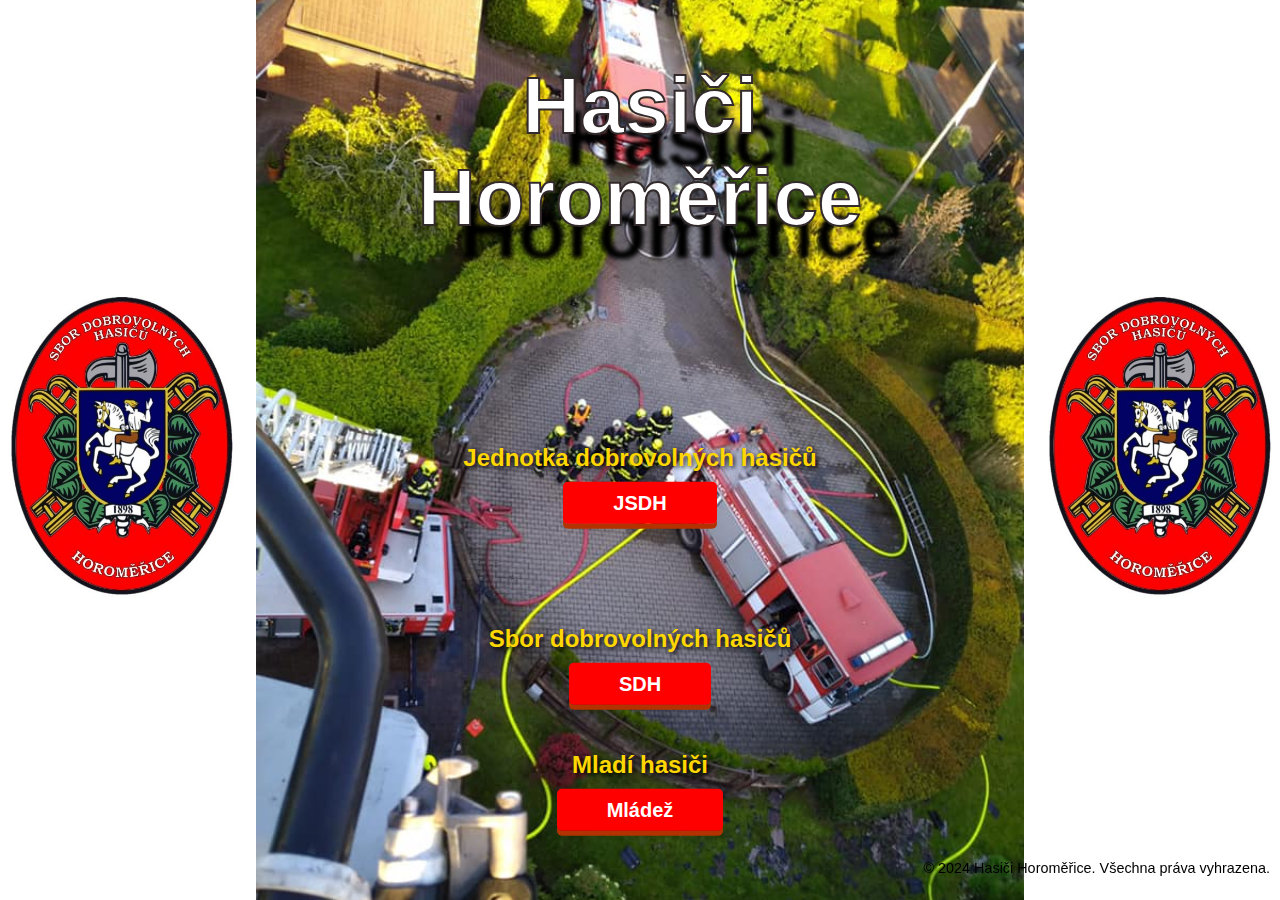
==== index.html @ ecec122a "Add files via upload" ====
<!DOCTYPE html>
<html lang="cs">
<head>
    <meta charset="UTF-8">
    <meta name="viewport" content="width=device-width, initial-scale=1.0">
    <meta name="author" content="Daniel-N">
    <link rel="stylesheet" type="text/css" href="styly.css">
    <title>Hasiči Horoměřice</title>
</head>
<body>
    <div class="pozadi">
        <!-- Logo vlevo -->
        <img src="obrázky/znakořez2.jpg" alt="Logo vlevo" class="logo-levy">
        
        <!-- Logo vpravo -->
        <img src="obrázky/znakořez2.jpg" alt="Logo vpravo" class="logo-pravy">
  </div>
        <div class="obsah">
            <header>
                <h1>Hasiči Horoměřice</h1>
            </header>
            <main>
                <h2>Jednotka dobrovolných hasičů</h2>
                <a href="jednotka.html" class="btn-3d">JSDH</a>
                <br><br><br><br><br><br>
                <h2>Sbor dobrovolných hasičů</h2>
                <a href="sbor.html" class="btn-3d">SDH</a>
                <br><br><br>
                <h2>Mladí hasiči</h2>
                <a href="mládež.html" class="btn-3d">Mládež</a>

                <br><br><br><br><br>
            </main>
        </div>
    </div>
</body>
<footer>
    <p class="copyright">&copy; 2024 Hasiči Horoměřice. Všechna práva vyhrazena.</p>
</footer>

</html>
---- styly.css ----
/* Reset stylů */
html, body {
    margin: 0;
    padding: 0;
    box-sizing: border-box;
    height: 100%; /* Celá výška stránky */
}

body {
    display: flex;
    justify-content: center;
    align-items: center;
    height: 100%;
    font-family: Arial, sans-serif; /* Základní font */
}

/* Pozadí stránky */
.pozadi {
    position: relative;
    width: 60%;
    height: 100%;
    background-image: url('obrázky/zásah JSDH.jpg');
    background-size: cover;
    background-position: center;
    background-repeat: no-repeat;
}

/* Loga po stranách */
.logo-levy,
.logo-pravy {
    position: absolute;
    top: 50%;
    width: 230px; /* Nastavení šířky loga */
    transform: translateY(-50%);
}

.logo-levy {
    left: -250px; /* Umístění vlevo */
}

.logo-pravy {
    right: -250px; /* Umístění vpravo */
}

/* Obsah na středu */
.obsah {
    position: absolute;
    top: 50%;
    left: 50%;
    transform: translate(-50%, -50%);
    text-align: center;
    color: white;
}

/* Nadpis h1 */
header h1 {
	font-size: 80px; /* Velikost textu */
    font-weight: bold; /* Tučné písmo */
    color: white; /* Barva textu průhledná */
    -webkit-text-stroke: 2px rgb(51, 43, 43); /* Černá kontura (pro prohlížeče WebKit) */
     text-stroke: 2px rgb(51, 46, 46); /* Černá kontura (pro ostatní prohlížeče) */
    text-shadow: 42px 33px 4px black;
    margin-bottom: 200px;
	text-align: center; /* Zarovnání textu na střed */
}

/* Vedlejší nadpis h2 */
h2 {
    font-size: 1.5rem;
    color: #ffd700; /* Zlatá barva */
    text-shadow: 2px 2px 5px black;
    margin-bottom: 20px;
}

/* 3D tlačítko */
.btn-3d {
    font-size: 20px;
    font-weight: bold;
    color: white;
    background-color: red;
    border: none;
    padding: 10px 50px;
    border-radius: 5px;
    box-shadow: 0 5px #b33300;
    cursor: pointer;
    text-decoration: none;
    transition: all 0.2s ease;
}

.btn-3d:active {
    box-shadow: 0 2px #b33300;
    transform: translateY(3px);
}

/* Responzivita */
@media (max-width: 768px) {
    header h1 {
        font-size: 2rem;
    }

    h2 {
        font-size: 1.2rem;
    }

    .btn-3d {
        font-size: 16px;
        padding: 10px 20px;
    }

    .logo-levy,
    .logo-pravy {
        width: 60px; /* Menší šířka loga na mobilu */
    }
}
footer {
    position: fixed; /* Fixace na stránce (zůstává na místě i při scrollování) */
    bottom: 0; /* Umístění u spodního okraje */
    right: 0; /* Zarovnání k levému okraji */
    color: black; /* Bílý text */
    padding: 10px; /* Vnitřní mezera */
    font-size: 0.9rem; /* Velikost písma */
    z-index: 10; /* Zajištění, že bude nad ostatními prvky */
}
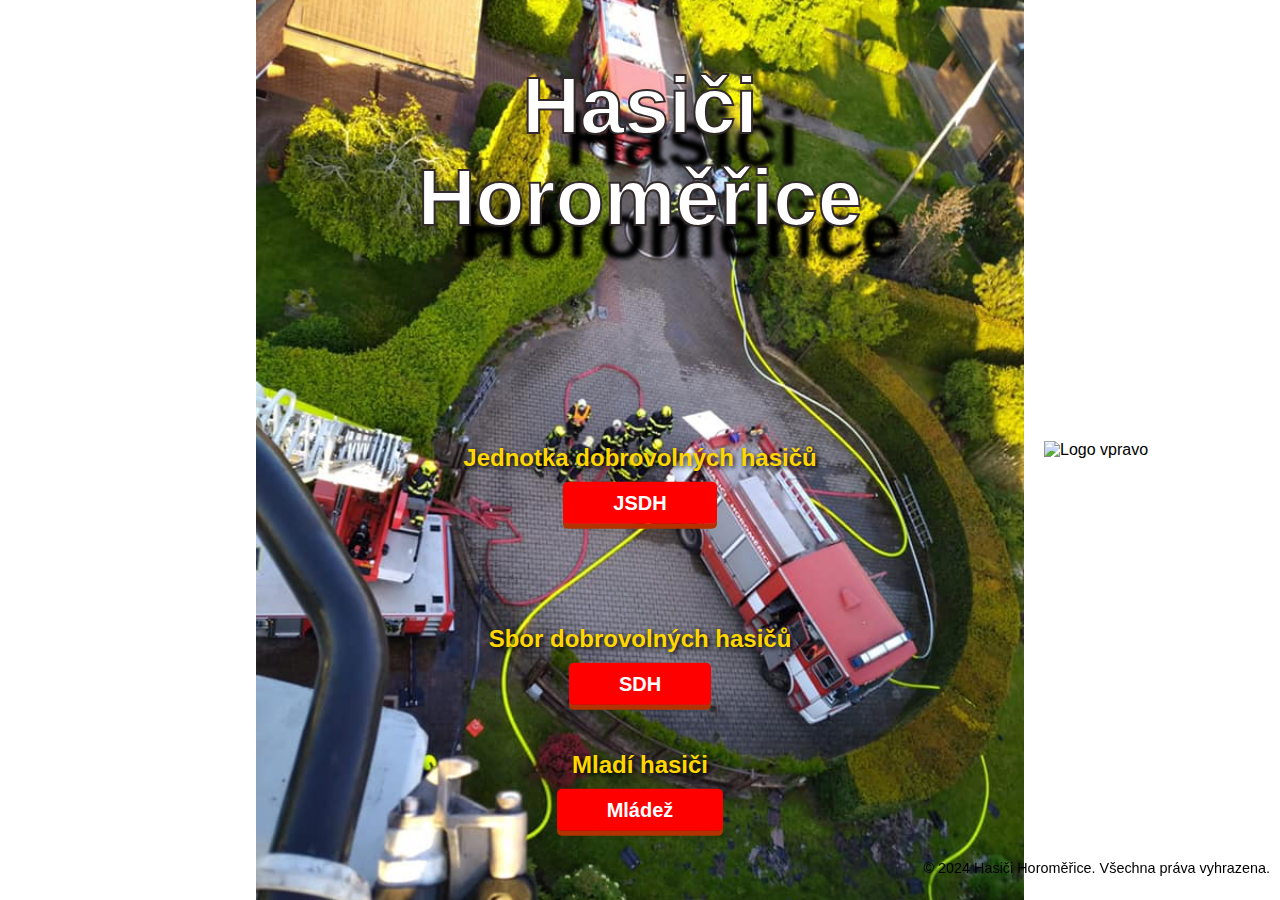
==== commit 10736963: "Update index.html" ====
--- a/index.html
+++ b/index.html
@@ -9,11 +9,9 @@
 </head>
 <body>
     <div class="pozadi">
-        <!-- Logo vlevo -->
-        <img src="obrázky/znakořez2.jpg" alt="Logo vlevo" class="logo-levy">
-        
+                
         <!-- Logo vpravo -->
-        <img src="obrázky/znakořez2.jpg" alt="Logo vpravo" class="logo-pravy">
+        <img src="obrázky/znakořez22.png" alt="Logo vpravo" class="logo-pravy">
   </div>
         <div class="obsah">
             <header>
--- a/styly.css
+++ b/styly.css
@@ -121,4 +121,3 @@
     font-size: 0.9rem; /* Velikost písma */
     z-index: 10; /* Zajištění, že bude nad ostatními prvky */
 }
-
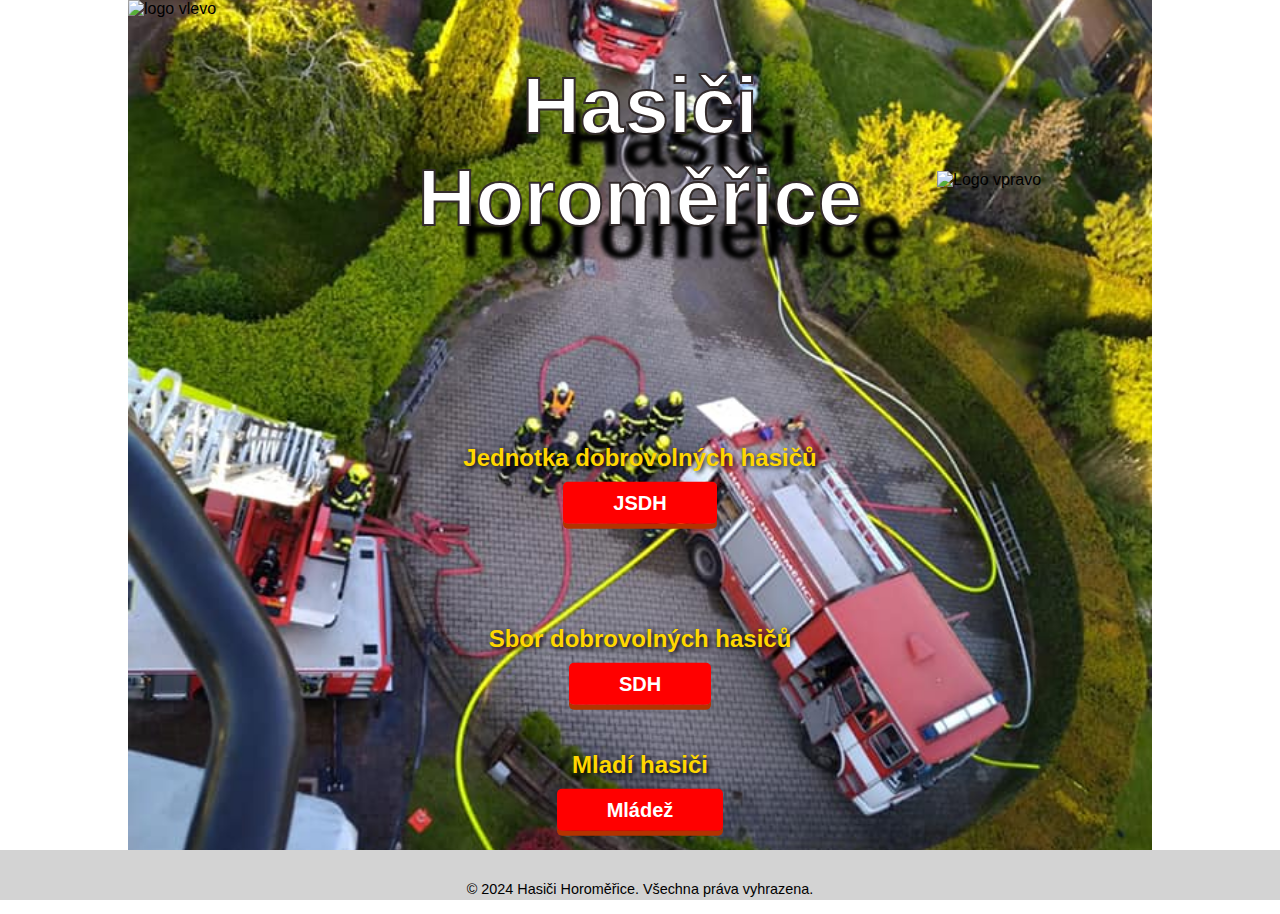
==== commit 20cf7e51: "Update index.html" ====
--- a/index.html
+++ b/index.html
@@ -9,9 +9,11 @@
 </head>
 <body>
     <div class="pozadi">
+        <!-- logo levý-->
+        <img src="obrázky/znakořez22.png" alt="logo vlevo" class="logo-levy">
                 
         <!-- Logo vpravo -->
-        <img src="obrázky/znakořez22.png" alt="Logo vpravo" class="logo-pravy">
+         <img src="obrázky/znakořez22.png" alt="Logo vpravo" class="logo-pravy">
   </div>
         <div class="obsah">
             <header>
--- a/styly.css
+++ b/styly.css
@@ -17,7 +17,7 @@
 /* Pozadí stránky */
 .pozadi {
     position: relative;
-    width: 60%;
+    width: 80%;
     height: 100%;
     background-image: url('obrázky/zásah JSDH.jpg');
     background-size: cover;
@@ -25,21 +25,16 @@
     background-repeat: no-repeat;
 }
 
-/* Loga po stranách */
-.logo-levy,
+/* Logo  */
 .logo-pravy {
     position: absolute;
-    top: 50%;
-    width: 230px; /* Nastavení šířky loga */
+    top: 20%;
+    width: 175px; /* Nastavení šířky loga */
     transform: translateY(-50%);
 }
 
-.logo-levy {
-    left: -250px; /* Umístění vlevo */
-}
-
 .logo-pravy {
-    right: -250px; /* Umístění vpravo */
+    right: 40px; /* Umístění vpravo */
 }
 
 /* Obsah na středu */
@@ -112,12 +107,19 @@
         width: 60px; /* Menší šířka loga na mobilu */
     }
 }
+
+/* Patička */
 footer {
-    position: fixed; /* Fixace na stránce (zůstává na místě i při scrollování) */
+    position: absolute; /* Zajištění pozice vůči rodiči */
+    width: 100%; /* Zajištění, že footer zabere celou šířku */
+    height: 50px;
+    text-align: center; /* Horizontální zarovnání textu */
+    line-height: 50px; /* Vertikální zarovnání textu */
     bottom: 0; /* Umístění u spodního okraje */
-    right: 0; /* Zarovnání k levému okraji */
-    color: black; /* Bílý text */
-    padding: 10px; /* Vnitřní mezera */
-    font-size: 0.9rem; /* Velikost písma */
-    z-index: 10; /* Zajištění, že bude nad ostatními prvky */
+    color: black;
+    font-size: 0.9rem;
+    z-index: 10;
+    background-color: lightgray; /* Pro lepší viditelnost */
 }
+
+
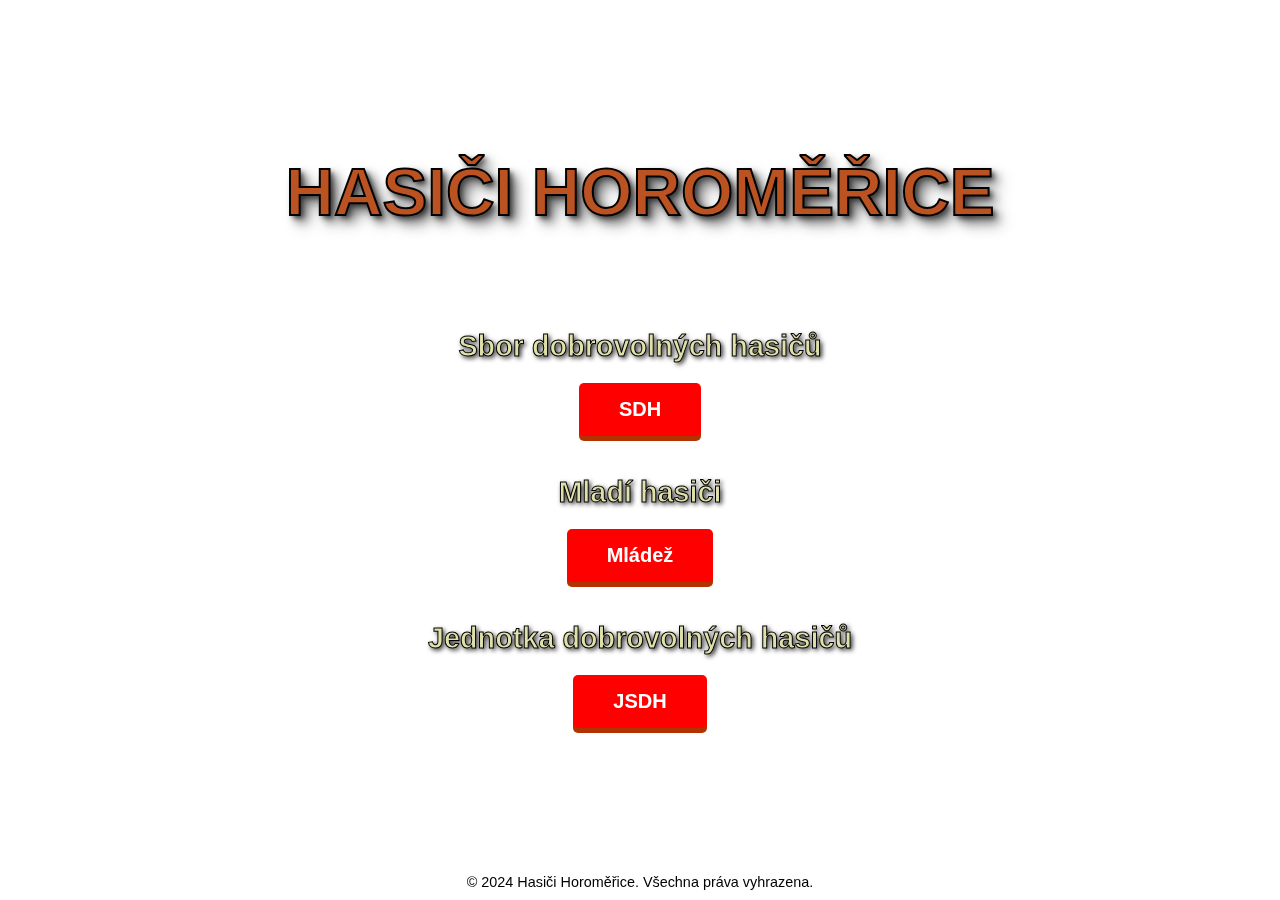
==== commit 254b16da: "Add files via upload" ====
--- a/index.html
+++ b/index.html
@@ -8,34 +8,26 @@
     <title>Hasiči Horoměřice</title>
 </head>
 <body>
-    <div class="pozadi">
-        <!-- logo levý-->
-        <img src="obrázky/znakořez22.png" alt="logo vlevo" class="logo-levy">
-                
-        <!-- Logo vpravo -->
-         <img src="obrázky/znakořez22.png" alt="Logo vpravo" class="logo-pravy">
-  </div>
-        <div class="obsah">
-            <header>
-                <h1>Hasiči Horoměřice</h1>
-            </header>
-            <main>
-                <h2>Jednotka dobrovolných hasičů</h2>
-                <a href="jednotka.html" class="btn-3d">JSDH</a>
-                <br><br><br><br><br><br>
-                <h2>Sbor dobrovolných hasičů</h2>
-                <a href="sbor.html" class="btn-3d">SDH</a>
-                <br><br><br>
-                <h2>Mladí hasiči</h2>
-                <a href="mládež.html" class="btn-3d">Mládež</a>
+    <div class="pozadi"></div>
 
-                <br><br><br><br><br>
-            </main>
-        </div>
+    <div class="obsah">
+        <header>
+            <h1>HASIČI HOROMĚŘICE</h1>
+        </header>
+        <main>
+            <h2>Sbor dobrovolných hasičů</h2>
+            <a href="sbor.html" class="btn-3d">SDH</a>
+
+            <h2>Mladí hasiči</h2>
+            <a href="mládež.html" class="btn-3d">Mládež</a>
+
+            <h2>Jednotka dobrovolných hasičů</h2>
+            <a href="jednotka.html" class="btn-3d">JSDH</a>
+        </main>
     </div>
+
+    <footer>
+        <p class="copyright">&copy; 2024 Hasiči Horoměřice. Všechna práva vyhrazena.</p>
+    </footer>
 </body>
-<footer>
-    <p class="copyright">&copy; 2024 Hasiči Horoměřice. Všechna práva vyhrazena.</p>
-</footer>
-
 </html>
--- a/styly.css
+++ b/styly.css
@@ -1,85 +1,78 @@
 /* Reset stylů */
-html, body {
+* {
     margin: 0;
     padding: 0;
     box-sizing: border-box;
-    height: 100%; /* Celá výška stránky */
 }
 
-body {
+html, body {
+    height: 100%;
+    font-family: Arial, sans-serif;
     display: flex;
+    flex-direction: column;
+    align-items: center;
     justify-content: center;
-    align-items: center;
-    height: 100%;
-    font-family: Arial, sans-serif; /* Základní font */
+    
 }
 
 /* Pozadí stránky */
 .pozadi {
-    position: relative;
-    width: 80%;
+    position: fixed;
+    top: 0;
+    left: 0;
+    width: 100%;
     height: 100%;
-    background-image: url('obrázky/zásah JSDH.jpg');
-    background-size: cover;
-    background-position: center;
+    background-image: url('obrázky/hasiččerný.webp');
+    background-size: 60% auto; /* Mírně zmenšené */
+    background-position: 65% center; /* Posunuté doprava */
     background-repeat: no-repeat;
+    z-index: -1;
 }
 
-/* Logo  */
-.logo-pravy {
-    position: absolute;
-    top: 20%;
-    width: 175px; /* Nastavení šířky loga */
-    transform: translateY(-50%);
+/* Obsah */
+.obsah {
+    text-align: center;
+    color: white;
+    padding: 20px;
 }
 
-.logo-pravy {
-    right: 40px; /* Umístění vpravo */
+/* Nadpisy */
+header h1 {
+    font-size: 4.2rem; /* Mírné zvětšení */
+    font-weight: bold;
+    color: rgb(187, 82, 34); /* Světlejší barva pro lepší kontrast */
+    -webkit-text-stroke: 2px black; /* Černý obrys */
+    text-shadow: 3px 3px 5px rgba(0, 0, 0, 0.6), 6px 6px 10px rgba(0, 0, 0, 0.5), 9px 9px 15px rgba(0, 0, 0, 0.4); /* Více stínů pro 3D efekt */
+    text-align: center;
+    margin-bottom: 100px;
+    
+   
+    
 }
 
-/* Obsah na středu */
-.obsah {
-    position: absolute;
-    top: 50%;
-    left: 50%;
-    transform: translate(-50%, -50%);
-    text-align: center;
-    color: white;
-}
-
-/* Nadpis h1 */
-header h1 {
-	font-size: 80px; /* Velikost textu */
-    font-weight: bold; /* Tučné písmo */
-    color: white; /* Barva textu průhledná */
-    -webkit-text-stroke: 2px rgb(51, 43, 43); /* Černá kontura (pro prohlížeče WebKit) */
-     text-stroke: 2px rgb(51, 46, 46); /* Černá kontura (pro ostatní prohlížeče) */
-    text-shadow: 42px 33px 4px black;
-    margin-bottom: 200px;
-	text-align: center; /* Zarovnání textu na střed */
-}
-
-/* Vedlejší nadpis h2 */
 h2 {
-    font-size: 1.5rem;
-    color: #ffd700; /* Zlatá barva */
-    text-shadow: 2px 2px 5px black;
-    margin-bottom: 20px;
+    font-size: 1.8rem;
+    color: rgb(224, 224, 171);
+    -webkit-text-stroke: 1px black; /* Černý obrys */
+    text-shadow: 2px 2px 5px black; /* Stín pro lepší čitelnost */
+    margin: 20px 0;
 }
 
 /* 3D tlačítko */
 .btn-3d {
+    display: inline-block;
     font-size: 20px;
     font-weight: bold;
     color: white;
     background-color: red;
     border: none;
-    padding: 10px 50px;
+    padding: 15px 40px;
     border-radius: 5px;
     box-shadow: 0 5px #b33300;
     cursor: pointer;
     text-decoration: none;
     transition: all 0.2s ease;
+    margin-bottom: 20px;
 }
 
 .btn-3d:active {
@@ -87,10 +80,41 @@
     transform: translateY(3px);
 }
 
-/* Responzivita */
+/* Patička */
+footer {
+    position: fixed;
+    bottom: 0;
+    width: 100%;
+    text-align: center;
+    background-color: rgba(255, 255, 255, 0.2);
+    padding: 10px;
+    font-size: 0.9rem;
+    color: black;
+}
+
+/* Responzivní úpravy */
 @media (max-width: 768px) {
     header h1 {
-        font-size: 2rem;
+        font-size: 2.7rem; /* Trochu větší než předtím */
+        -webkit-text-stroke: 1px black;
+        text-shadow: 3px 3px 8px rgba(0, 0, 0, 0.8); /* O něco slabší stín pro menší displeje */
+    }
+
+    h2 {
+        font-size: 1.4rem;
+    }
+
+    .btn-3d {
+        font-size: 18px;
+        padding: 12px 30px;
+    }
+}
+
+@media (max-width: 480px) {
+    header h1 {
+        font-size: 2.2rem; /* Trochu větší než předtím */
+        -webkit-text-stroke: 0.5px black;
+        text-shadow: 2px 2px 6px rgba(0, 0, 0, 0.7); /* Jemnější stín pro lepší čitelnost */
     }
 
     h2 {
@@ -99,27 +123,6 @@
 
     .btn-3d {
         font-size: 16px;
-        padding: 10px 20px;
-    }
-
-    .logo-levy,
-    .logo-pravy {
-        width: 60px; /* Menší šířka loga na mobilu */
+        padding: 10px 25px;
     }
 }
-
-/* Patička */
-footer {
-    position: absolute; /* Zajištění pozice vůči rodiči */
-    width: 100%; /* Zajištění, že footer zabere celou šířku */
-    height: 50px;
-    text-align: center; /* Horizontální zarovnání textu */
-    line-height: 50px; /* Vertikální zarovnání textu */
-    bottom: 0; /* Umístění u spodního okraje */
-    color: black;
-    font-size: 0.9rem;
-    z-index: 10;
-    background-color: lightgray; /* Pro lepší viditelnost */
-}
-
-
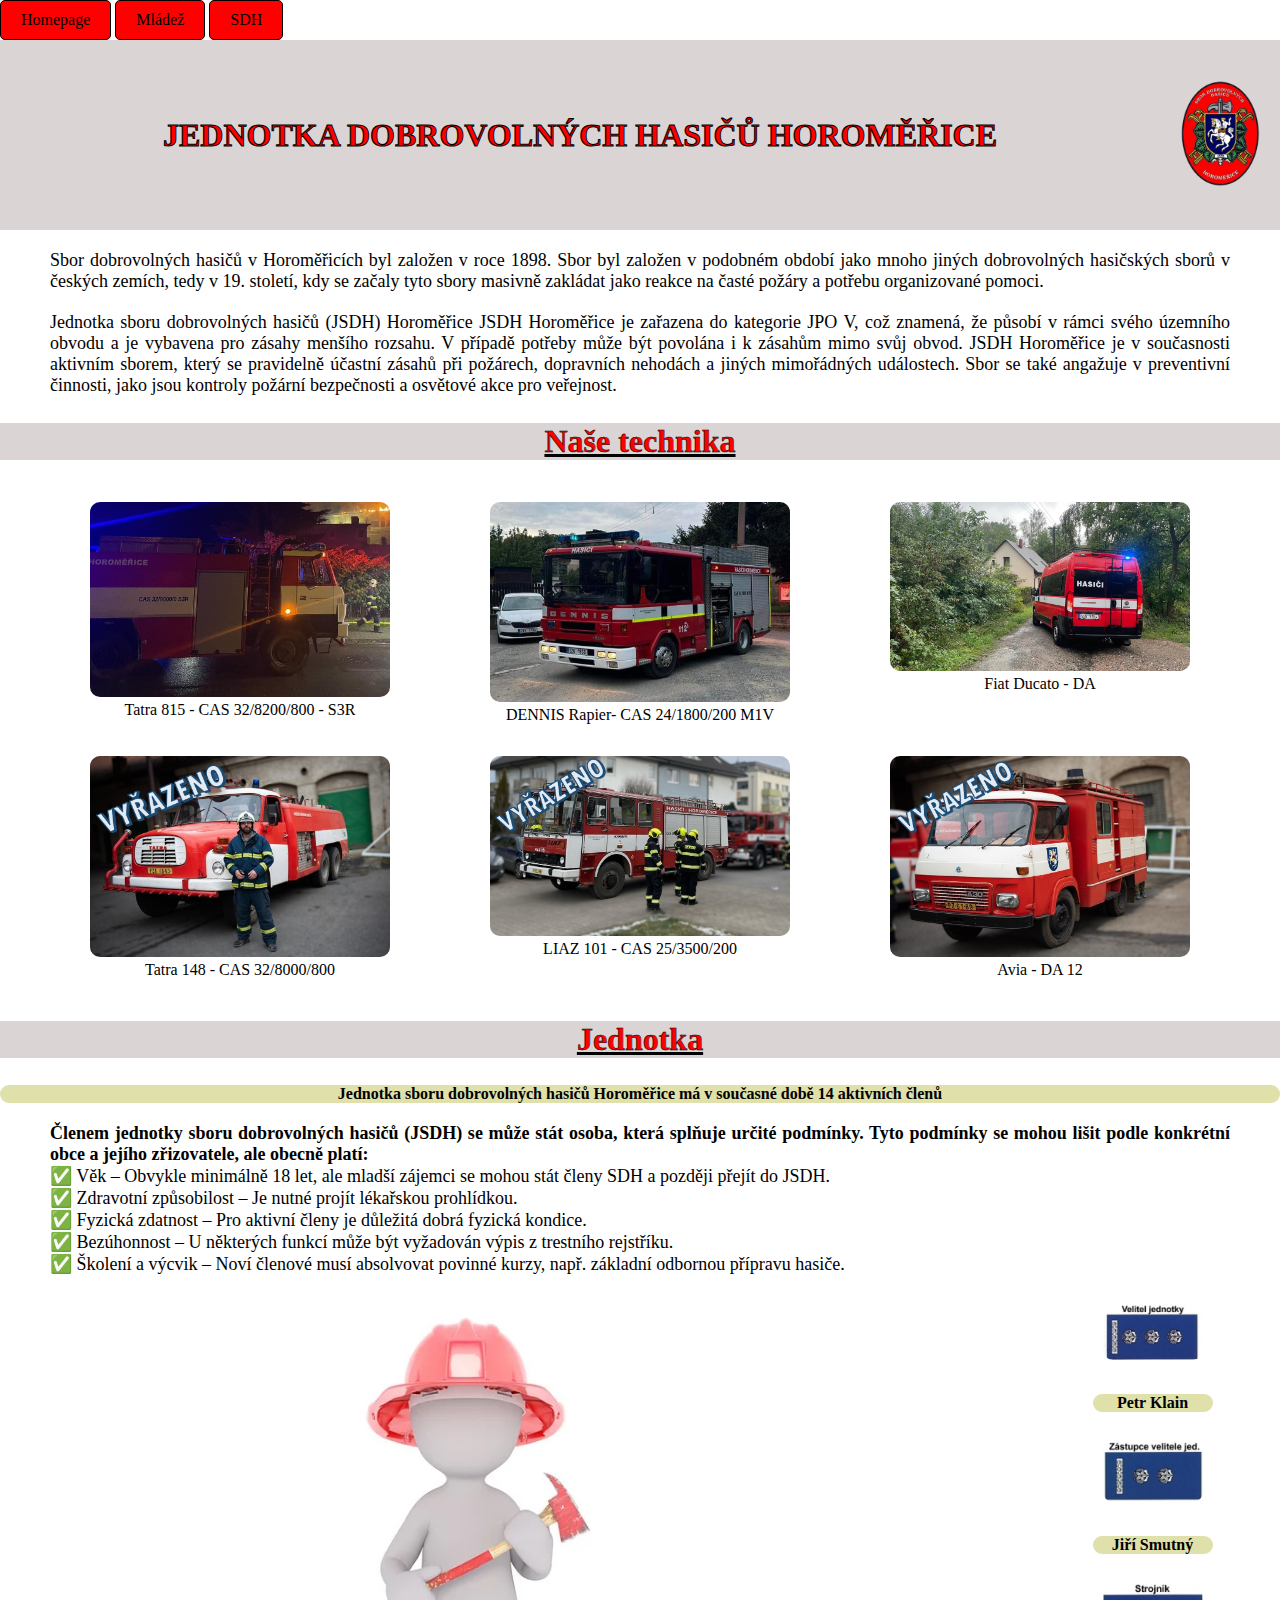
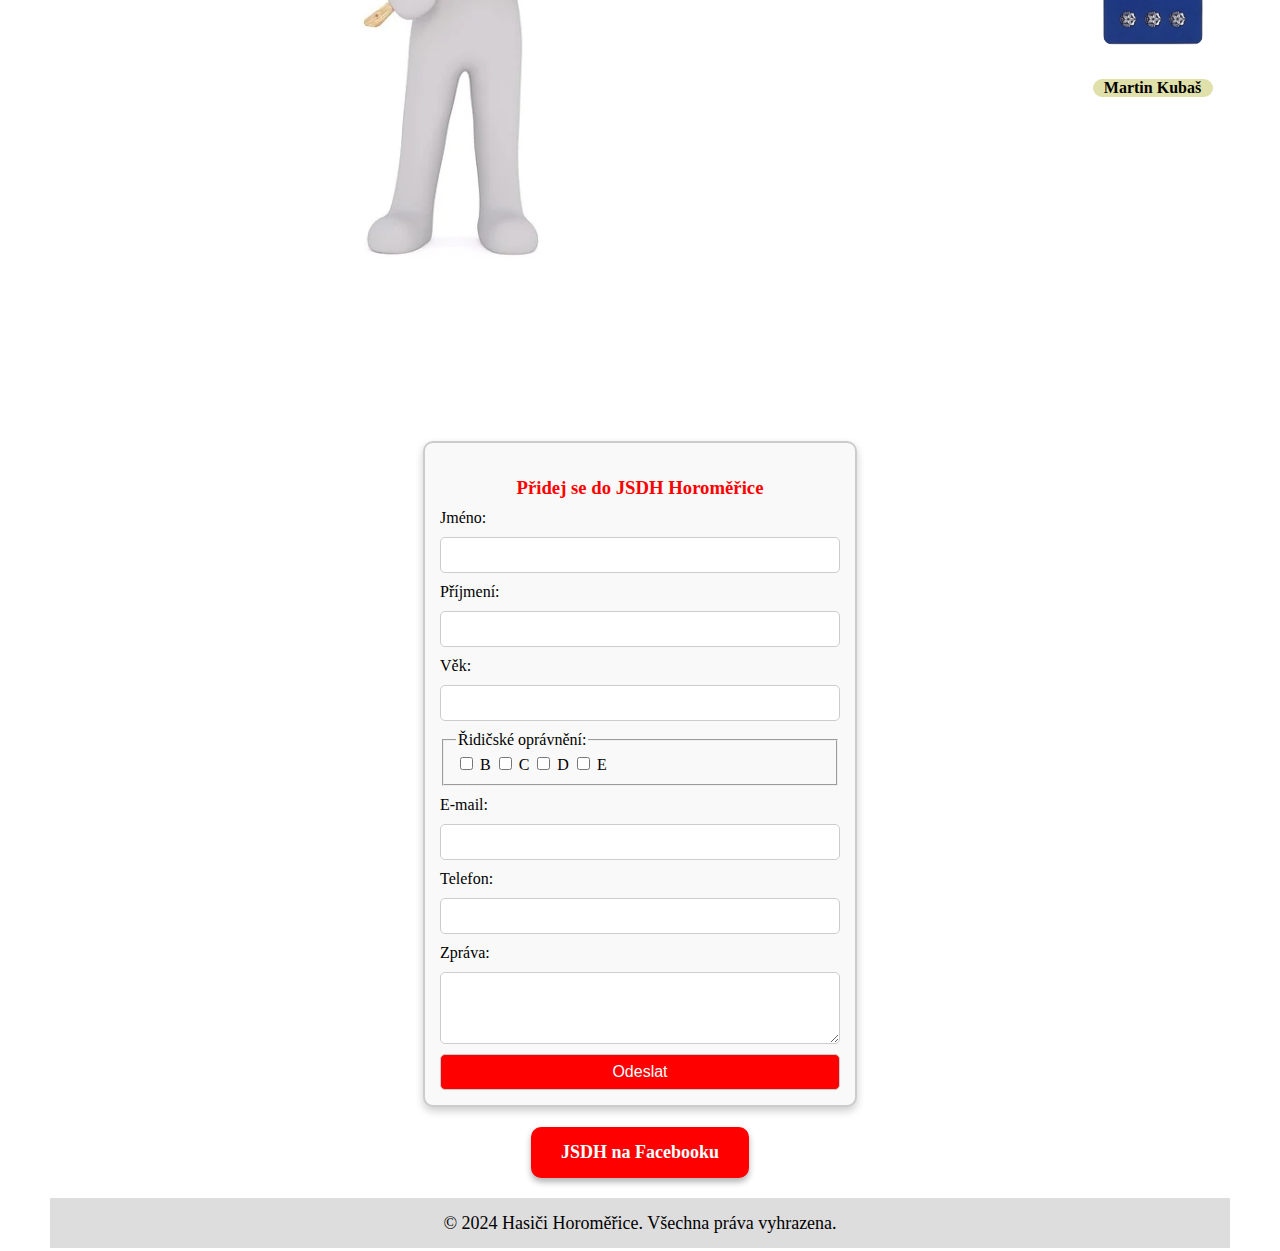
==== commit 6a2df182: "Add files via upload" ====
--- a/index.html
+++ b/index.html
@@ -4,30 +4,152 @@
     <meta charset="UTF-8">
     <meta name="viewport" content="width=device-width, initial-scale=1.0">
     <meta name="author" content="Daniel-N">
-    <link rel="stylesheet" type="text/css" href="styly.css">
-    <title>Hasiči Horoměřice</title>
+    <link rel="stylesheet" href="stylyjednotka.css">
+    <title>Jednotka dobrovolných hasičů Horoměřice</title>
 </head>
 <body>
-    <div class="pozadi"></div>
+    <a href="index.html" class="homepage-button">Homepage</a>
+    <a href="mládež.html" class="jednotka-button">Mládež </a>
+    <a href="sbor.html" class="sbor-button">SDH</a>
+    
 
-    <div class="obsah">
-        <header>
-            <h1>HASIČI HOROMĚŘICE</h1>
-        </header>
-        <main>
-            <h2>Sbor dobrovolných hasičů</h2>
-            <a href="sbor.html" class="btn-3d">SDH</a>
+    <header>
+        <div class="header-container">
+            <h1 class="nadpis">Jednotka dobrovolných hasičů Horoměřice</h1>
+            <!-- Logo vpravo -->
+            <img src="obrázky/znakořez22.png" alt="Logo vpravo" class="logo-pravy">
+        </div>
+    </header>
 
-            <h2>Mladí hasiči</h2>
-            <a href="mládež.html" class="btn-3d">Mládež</a>
+    <section>
+        <p>Sbor dobrovolných hasičů v Horoměřicích byl založen v roce 1898. Sbor byl založen v podobném
+              období jako mnoho jiných dobrovolných hasičských sborů v českých zemích, 
+              tedy v 19. století, kdy se začaly tyto sbory masivně zakládat jako reakce na 
+              časté požáry a potřebu organizované pomoci.</p>
+        <p>Jednotka sboru dobrovolných hasičů (JSDH) Horoměřice JSDH Horoměřice je zařazena do
+             kategorie JPO V, což znamená, že působí v rámci svého územního obvodu a je vybavena 
+             pro zásahy menšího rozsahu. V případě potřeby může být povolána i k zásahům mimo svůj 
+             obvod. JSDH Horoměřice je v současnosti aktivním sborem, který se pravidelně účastní 
+            zásahů při požárech, dopravních nehodách a jiných mimořádných událostech. 
+            Sbor se také angažuje v preventivní činnosti, jako jsou kontroly požární bezpečnosti 
+            a osvětové akce pro veřejnost.</p>
+    </section>
 
-            <h2>Jednotka dobrovolných hasičů</h2>
-            <a href="jednotka.html" class="btn-3d">JSDH</a>
-        </main>
+    <h2>  Naše technika</h2>
+
+    <section class="fotogalerie-container">
+       <div>
+        <figure>
+            <img src="obrázky/Tatra8151.jpg" alt="Technika Tatra 815">
+            <figcaption>Tatra 815 - CAS 32/8200/800 - S3R </figcaption>
+            
+        </figure>
+        <figure>
+            <img src="obrázky/Denis1.jpg" alt="Technika Denis">
+            <figcaption>DENNIS Rapier- CAS 24/1800/200 M1V  </figcaption>
+        </figure>
+        <figure>
+            <img src="obrázky/DA.jpg" alt="Technika DA">
+            <figcaption>Fiat Ducato - DA </figcaption>
+        </figure>
+        </div>
+
+        <div>
+        <figure>
+            <img src="obrázky/148upraTEXT.JPG" alt="Technika Tatra 148">
+            <figcaption>Tatra 148 - CAS 32/8000/800</figcaption>
+        </figure>
+        <figure>
+            <img src="obrázky/liazvupravtext.JPG" alt="Technika Liaz">
+            <figcaption>LIAZ 101 - CAS 25/3500/200  </figcaption>
+        </figure>
+        
+        <figure>
+            <img src="obrázky/AviaupravTEXT.JPG" alt="Technika Avia">
+            <figcaption>Avia - DA 12</figcaption>
+        </figure>
     </div>
+    </section>
 
-    <footer>
-        <p class="copyright">&copy; 2024 Hasiči Horoměřice. Všechna práva vyhrazena.</p>
-    </footer>
+    <h2>Jednotka</h2>
+    <h4>Jednotka sboru dobrovolných hasičů Horoměřice má v současné době 14 aktivních členů</h4>
+    <p> <strong> Členem jednotky sboru dobrovolných hasičů (JSDH) se může stát osoba, která splňuje
+         určité podmínky. Tyto podmínky se mohou lišit podle konkrétní obce a jejího 
+         zřizovatele, ale obecně platí:</strong> <br>
+
+        ✅ Věk – Obvykle minimálně 18 let, ale mladší zájemci se mohou stát členy SDH a později přejít do JSDH. <br>
+        ✅ Zdravotní způsobilost – Je nutné projít lékařskou prohlídkou. <br>
+        ✅ Fyzická zdatnost – Pro aktivní členy je důležitá dobrá fyzická kondice. <br>
+        ✅ Bezúhonnost – U některých funkcí může být vyžadován výpis z trestního rejstříku. <br>
+        ✅ Školení a výcvik – Noví členové musí absolvovat povinné kurzy, např. základní odbornou přípravu hasiče.</p>
+ 
+   
+    <div class="container">
+        <div class="obrázek">
+            <img src="obrázky/hasič.webp" alt=" obrázek útok">
+        </div> 
+                <div>
+            <section class="hodnosti">
+                <div>
+                    <img src="obrázky/veliteljednotky.jpg" alt="Velitel jednotky">
+                    <h4>Petr Klain</h4>
+                </div>
+                <div>
+                    <img src="obrázky/zastupcevelitele.jpg" alt="Zástupce velitele">
+                    <h4> Jiří Smutný</h4>
+                </div>
+                <div>
+                    <img src="obrázky/strojník.jpg" alt="Vedoucí dílny">
+                    <h4> Martin Kubaš</h4>
+                </div>
+            </section>
+        </div>
+    
+        <section class="formular">
+            <h3>Přidej se do JSDH Horoměřice</h3>
+            <form action="mailto:hasici@horomerice.cz" method="post" enctype="text/plain">
+                <label for="jmeno">Jméno:</label>
+                <input type="text" id="jmeno" name="jmeno" required>
+    
+                <label for="prijmeni">Příjmení:</label>
+                <input type="text" id="prijmeni" name="prijmeni" required>
+    
+                <label for="vek">Věk:</label>
+                <input type="number" id="vek" name="vek" min="18" required>
+    
+                <fieldset>
+                    <legend>Řidičské oprávnění:</legend>
+                    <label><input type="checkbox" name="ridicska" value="B"> B</label>
+                    <label><input type="checkbox" name="ridicska" value="C"> C</label>
+                    <label><input type="checkbox" name="ridicska" value="D"> D</label>
+                    <label><input type="checkbox" name="ridicska" value="E"> E</label>
+                </fieldset>
+    
+                <label for="email">E-mail:</label>
+                <input type="email" id="email" name="email">
+    
+                <label for="telefon">Telefon:</label>
+                <input type="tel" id="telefon" name="telefon">
+    
+                <label for="zprava">Zpráva:</label>
+                <textarea id="zprava" name="zprava" rows="3"></textarea>
+    
+                <button type="submit">Odeslat</button>
+            </form>
+        </section>
+    </div>
+    
+
+
+
+    <section class="odkazfacebook">
+        <a href="https://www.facebook.com/JSDHHoromerice" target="_blank" class="btn-3d">JSDH na Facebooku</a>
+    </section>
+
+
+<footer>
+    <p class="copyright">&copy; 2024 Hasiči Horoměřice. Všechna práva vyhrazena.</p>
+</footer>
+
 </body>
-</html>
+</html>--- a/stylyjednotka.css
+++ b/stylyjednotka.css
@@ -0,0 +1,286 @@
+/* Reset stylů */
+html, body {
+    margin: 0;
+    padding: 0;
+    box-sizing: border-box;
+    height: 100%;
+}
+
+  /* Navigační tlačítka */
+  .homepage-button, .jednotka-button, .mládež-button, .sbor-button {
+    display: inline-block;
+    padding: 10px 20px;
+    background-color: red; /* Červené pozadí tlačítka */
+    color: black; /* Černý text */
+    text-decoration: none;
+    border-radius: 5px;
+    font-size: 16px;
+    border: 1px solid black; /* Černý rámeček */
+    cursor: pointer;
+    transition: background-color 0.3s ease;
+  }
+  
+  /* Efekt při najetí myší na tlačítko */
+  .homepage-button:hover, .jednotka-button:hover, .sbor-button:hover, .mládež-button:hover {
+    background-color: yellow; /* Změna pozadí na žluté */
+    transform: translateY(-2px); /* Mírné zvednutí tlačítka */
+  }
+  
+
+
+/* Nadpis */
+.nadpis {
+    font-size: 2rem;
+    font-weight: bold;
+    text-transform: uppercase;
+    text-align: center;
+    color: red;
+    -webkit-text-stroke: 1px black;
+    margin: 10px auto;
+}
+
+.header-container {
+    display: flex; /* Flexbox pro umístění prvků vedle sebe */
+    justify-content: space-between; /* Rozložení prvků mezi kraje */
+    align-items: center; /* Vertikální zarovnání prvků */
+    width: 100%; /* Šířka celé stránky */
+    padding: 10px; /* Přidání mezer kolem obsahu */
+    background-color: rgb(218, 212, 212);
+}
+
+/* Logo */
+.logo-pravy {
+    width: 80px;
+    height: auto;
+    margin: 30px;
+  }
+
+  h4 {
+    text-align:justify;
+    margin: 20px auto;  
+    font-family:'Times New Roman', Times, serif;
+    
+
+  }
+/* Odstavec */
+ section p {
+    text-align:justify;
+    margin: 20px auto;  
+    font-family:'Times New Roman', Times, serif;
+    font-size: clamp(12px, 2vw, 18px);
+    text-align:justify;
+    margin: 20px 50px;  
+    font-family:'Times New Roman', Times, serif;
+    
+}
+ p{
+    margin: 20px 50px;  
+    text-align:justify;
+    margin: 20px auto;  
+    font-family:'Times New Roman', Times, serif;
+    font-size: clamp(12px, 2vw, 18px);
+    text-align:justify;
+    margin: 20px 50px;  
+    font-family:'Times New Roman', Times, serif;
+ }
+h2 {
+    font-family: 'Times New Roman', Times, serif;
+    font-size: xx-large;
+    text-align: center;
+    color: red;
+    text-decoration:underline;
+    -webkit-text-stroke: 0.5px black;
+    background-color: rgb(218, 212, 212);
+     }
+
+/* Fotogalerie */
+
+.fotogalerie-container div {
+    display: flex;
+    gap: 20px;
+    justify-content: center;
+    flex-wrap: wrap; /* Zajistí, že se obrázky zalomí na menších displejích */
+}
+
+.fotogalerie-container figure {
+    text-align: center;
+    max-width: 300px; /* Stejná velikost jako obrázky */
+}
+
+
+.fotogalerie-container img {
+    width: 100%;
+    max-width: 300px; /* Maximální šířka obrázků */
+    height: auto;
+    border-radius: 10px;
+    transition: transform 0.3s ease-in-out;
+    cursor: pointer;
+}
+
+.fotogalerie-container img:hover {
+    transform: scale(1.5);
+    z-index: 10;
+}
+
+h4 {
+    text-align: center;
+    border-radius: 20px;
+    background-color: rgb(224, 224, 171);
+}    
+
+/* Obrázek */
+.container {
+    display: flex; /* Flexbox pro zarovnání na řádku */
+    justify-content: space-around; /* Prostor mezi obrázkem a formulářem */
+    align-items: flex-start; /* Zarovná je na horní okraj */
+    gap: 150px; /* Mezery mezi obrázkem a formulářem */
+    flex-wrap: wrap; /* Přizpůsobení pro mobilní zařízení */
+    margin-top: 20px;
+}
+
+.obrázek img {
+    width: 100%; /* Přizpůsobení velikosti obrázku */
+    max-width: 80%;
+    height: auto; /* Udržuje poměr stran */
+    border-radius: 10px; /* Zaoblené rohy obrázku */
+    margin-left: 100px;
+}
+
+/* Hodnosti */
+.hodnosti img {
+    width: 100px;
+    height: auto;
+    border-radius: 10px;
+    object-fit: cover;
+    margin: 10px;
+}
+
+/* Vedení JSDH */
+.vedeníJSDH1, .vedeníJSDH2, .vedeníJSDH3 {
+    margin: 10px auto;
+    padding: 15px;
+    text-align: center;
+    font-weight: bold;
+}
+
+.vedeníJSDH1 {
+    width: 100%;
+    font-size: 16px;
+}
+
+.vedeníJSDH2 {
+    width: 100%;
+    font-size: 16px;
+}
+
+.vedeníJSDH3 {
+    width: 100%;
+    font-size: 18px;
+    font-weight: 600;
+}
+
+/* Formulář */
+.formular {
+    width: 100%; /* Přizpůsobení šířky formuláře */
+    max-width: 400px;
+    padding: 15px;
+    background-color: #f9f9f9;
+    border: 2px solid #ccc;
+    border-radius: 10px;
+    box-shadow: 0 4px 8px rgba(0, 0, 0, 0.2);
+    margin: 0 auto; /* Vycentrování na mobilu */
+}
+
+.formular h3 {
+    text-align: center;
+    color: red;
+    margin-bottom: 10px;
+}
+
+.formular form {
+    display: flex;
+    flex-direction: column;
+    gap: 10px;
+}
+
+.formular label {
+    font-size: 16px;
+}
+
+.formular input,
+.formular textarea,
+.formular button {
+    padding: 8px;
+    font-size: 16px;
+    border-radius: 5px;
+    border: 1px solid #ccc;
+}
+
+.formular button {
+    background-color: red;
+    color: white;
+    cursor: pointer;
+    transition: background-color 0.3s;
+}
+
+.formular button:hover {
+    background-color: darkred;
+}
+
+/* Styl pro tlačítko Facebooku */
+.odkazfacebook {
+    margin: 20px auto; /* Vnější mezery pro vycentrování */
+    text-align: center; /* Text zarovnán na střed */
+}
+
+.btn-3d {
+    display: inline-block;
+    padding: 15px 30px; /* Větší vnitřní mezery pro výrazné tlačítko */
+    background-color: red; /* Barva tlačítka */
+    color: white; /* Bílé písmo */
+    text-decoration: none; /* Žádné podtržení textu */
+    border-radius: 10px; /* Zaoblené rohy tlačítka */
+    font-size: 18px; /* Větší text tlačítka */
+    font-weight: bold; /* Tučný text */
+    box-shadow: 0px 4px 6px rgba(0, 0, 0, 0.3); /* Stín tlačítka */
+    transition: background-color 0.3s ease, transform 0.2s ease; /* Plynulé přechody */
+}
+
+/* Efekt při najetí myší na tlačítko Facebooku */
+.btn-3d:hover {
+    background-color: darkred; /* Změna barvy při najetí */
+    transform: translateY(-2px); /* Mírné zvednutí tlačítka */
+}
+
+/* Mediální dotazy */
+@media (max-width: 768px) {
+    .homepage-button, .jednotka-button, .sbor-button {
+        font-size: 14px;
+        padding: 8px 15px;
+    }
+
+    .nadpis {
+        font-size: 2rem;
+        margin: 20px;
+    }
+
+    .fotogalerie-container img {
+        max-width: 100%;
+    }
+
+    .vedeníJSDH1, .vedeníJSDH2, .vedeníJSDH3 {
+        width: 90%;
+    }
+
+    .formular {
+        width: 90%;
+    }
+}
+/* Styly pro patičku */
+
+footer p {
+    height: 50px;
+    background-color: #ddd;
+    text-align: center;
+    line-height: 50px;
+}
